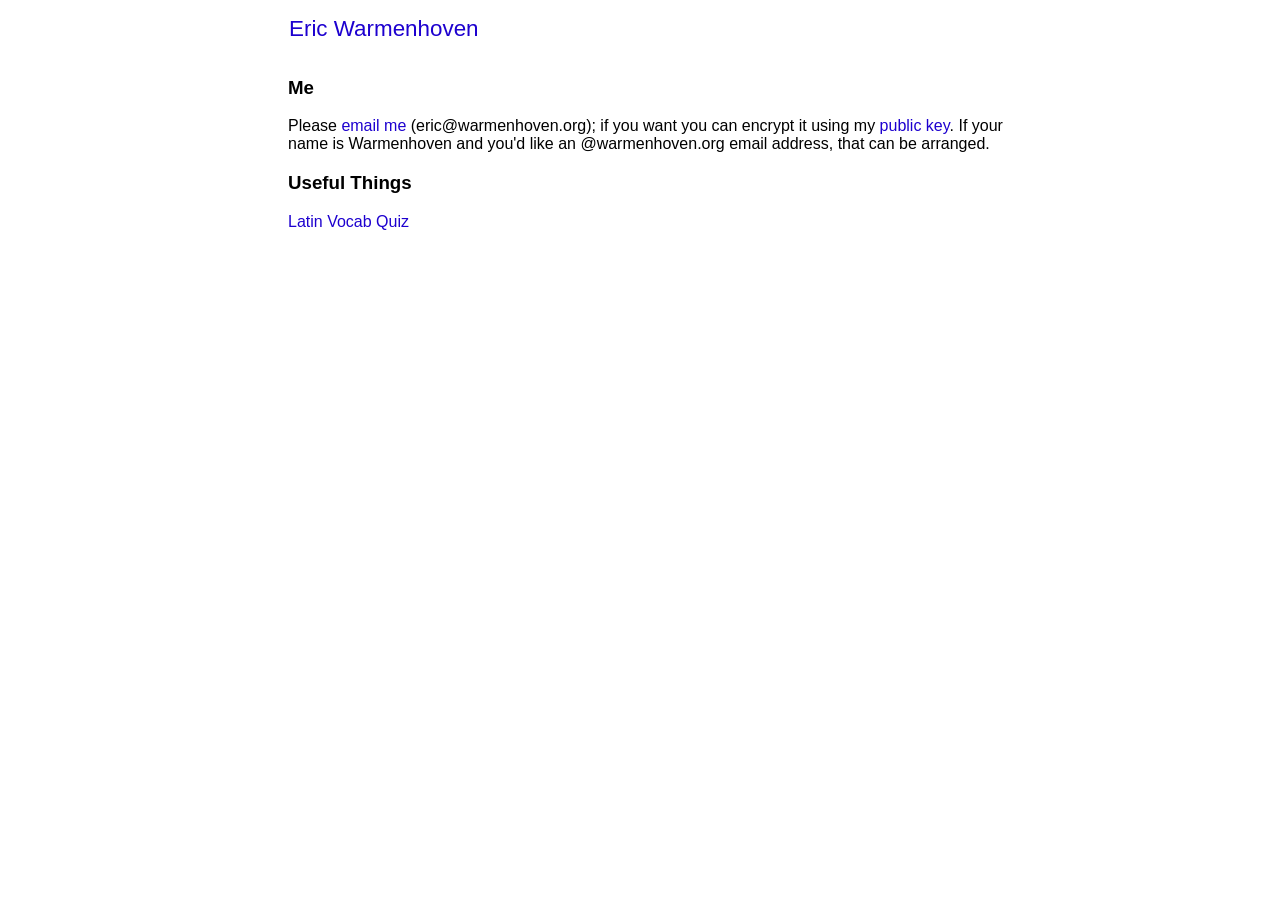
==== index.html @ 6802f2ff "In the beginning there was darkness" ====
<!DOCTYPE html PUBLIC "-//W3C//DTD XHTML 1.0 Strict//EN" "http://www.w3.org/TR/xhtml1/DTD/xhtml1-strict.dtd">
<html xmlns="http://www.w3.org/1999/xhtml" xml:lang="en">
  <head>
    <title>Eric Warmenhoven</title>
    <meta http-equiv="Content-Type" content="text/html; charset=utf-8" />
    <link rel="stylesheet" href="/css/main.css" type="text/css" media="screen" charset="utf-8" />
    <!--
    <link rel="openid.server" href="http://www.warmenhoven.org/id/index.php" />
    <link rel="openid.delegate" href="http://www.warmenhoven.org/id/index.php" />
    -->
  </head>
  <body>
    <div id="header">
      <h1 id="page-title">Eric Warmenhoven</h1>
    </div>
    <div id="content">
      <h3>Me</h3>
      <p>
        Please <a href="mailto:eric@warmenhoven.org">email me</a>
        (eric@warmenhoven.org); if you want you can encrypt it using my <a
        href="http://keys.gnupg.net/pks/lookup?op=get&search=0x04B7317054AD21B5">public
        key</a>. If your name is Warmenhoven and you'd like an @warmenhoven.org
        email address, that can be arranged.
      </p>
      <h3>Useful Things</h3>
      <p>
        <a href="/vocab/">Latin Vocab Quiz</a>
      </p>
    </div>
  </body>
</html>
---- css/main.css ----
/* Copyright (c) 2007 Eric Warmenhoven */

html, body { 
    margin:             0;
    padding:            0;
}
body {
    background-color:   white;
    font-family:        Arial, sans-serif;
    min-width:          600px;
    max-width:          800px;
    margin-left:        20%;
    margin-right:       20%;
}
a {
    text-decoration:    none;
}

#header {
    border:             1px solid white;
    padding-left:       2em;
    margin:             0em;
    clear:              left;
}
#page-title {
    font-weight:        normal;
    font-size:          1.4em;
    font-family:        Arial, sans-serif;
    color:              #1D00CF;
}

#content {
    margin-top:         0em;
    margin-left:        2em;
    margin-bottom:      2em;
}
#content a {
    color:              #1D00CF;  
}
#content h2 {
    font-size:          1.2em;
    font-weight:        normal;
}
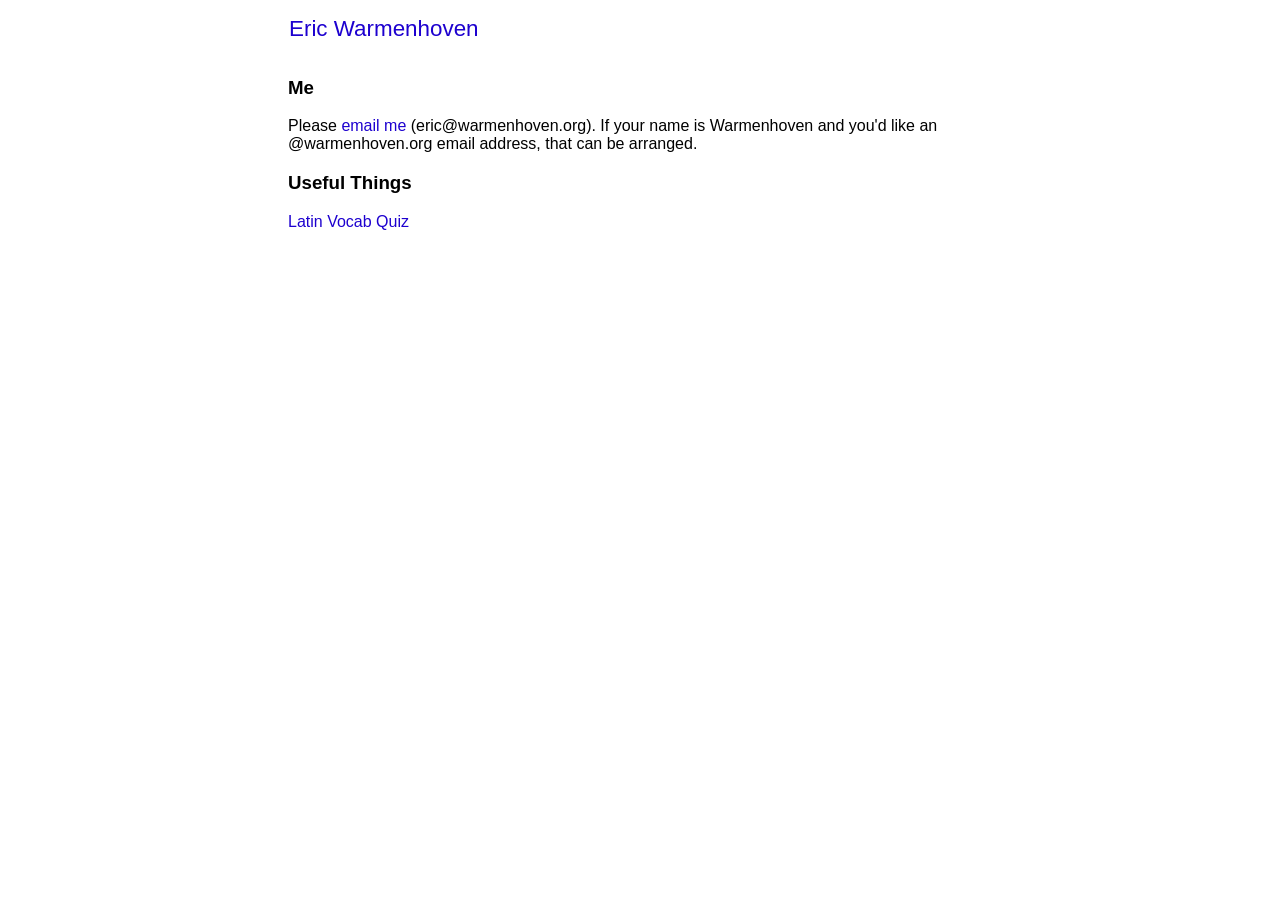
==== commit 63ffe23e: "Apparently this gpg key server doesn't exist anymore" ====
--- a/index.html
+++ b/index.html
@@ -17,10 +17,8 @@
       <h3>Me</h3>
       <p>
         Please <a href="mailto:eric@warmenhoven.org">email me</a>
-        (eric@warmenhoven.org); if you want you can encrypt it using my <a
-        href="http://keys.gnupg.net/pks/lookup?op=get&search=0x04B7317054AD21B5">public
-        key</a>. If your name is Warmenhoven and you'd like an @warmenhoven.org
-        email address, that can be arranged.
+        (eric@warmenhoven.org). If your name is Warmenhoven and you'd
+        like an @warmenhoven.org email address, that can be arranged.
       </p>
       <h3>Useful Things</h3>
       <p>
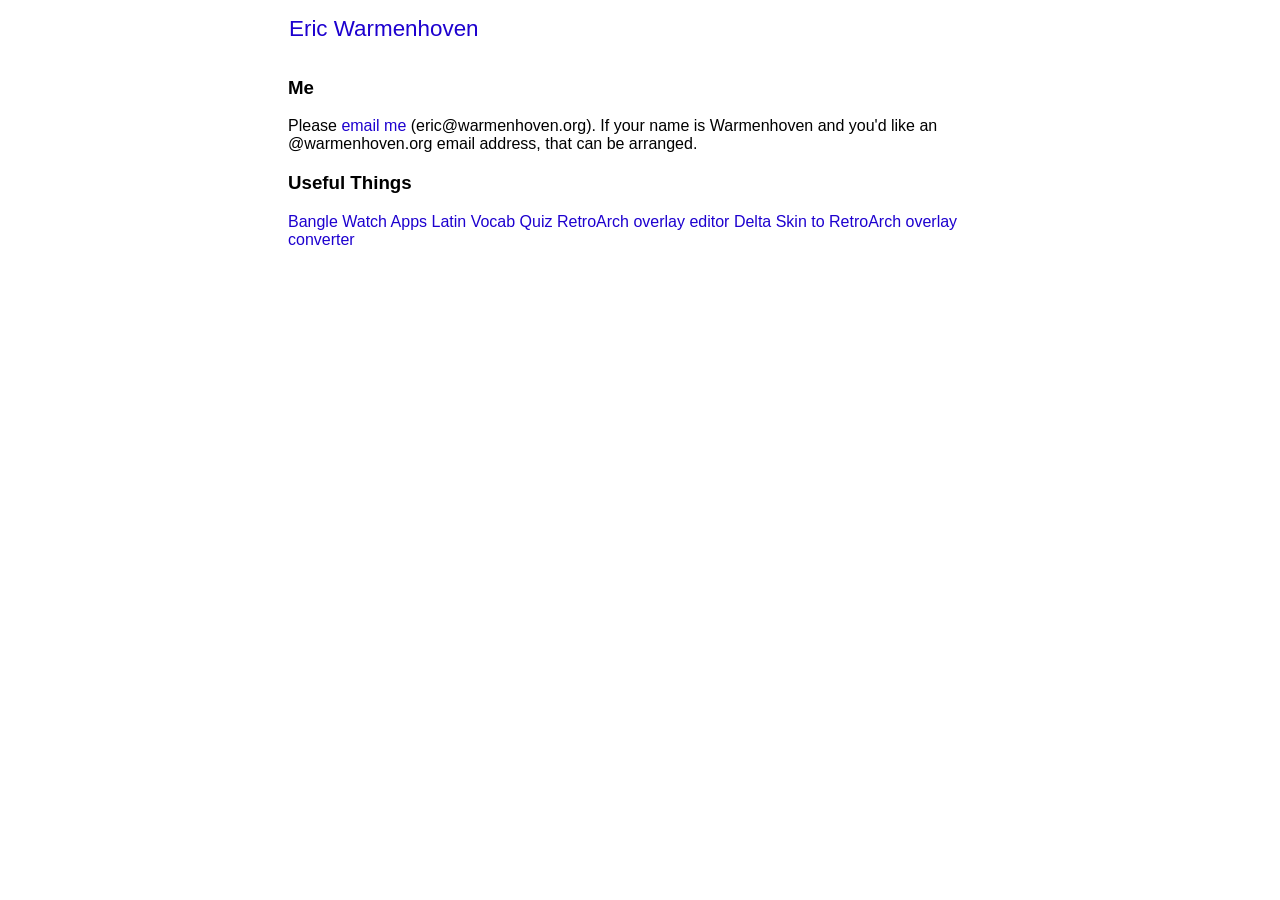
==== commit 6ab28226: "Remove openid, add links to some other repos" ====
--- a/index.html
+++ b/index.html
@@ -4,10 +4,6 @@
     <title>Eric Warmenhoven</title>
     <meta http-equiv="Content-Type" content="text/html; charset=utf-8" />
     <link rel="stylesheet" href="/css/main.css" type="text/css" media="screen" charset="utf-8" />
-    <!--
-    <link rel="openid.server" href="http://www.warmenhoven.org/id/index.php" />
-    <link rel="openid.delegate" href="http://www.warmenhoven.org/id/index.php" />
-    -->
   </head>
   <body>
     <div id="header">
@@ -22,7 +18,10 @@
       </p>
       <h3>Useful Things</h3>
       <p>
+        <a href="/BangleApps/">Bangle Watch Apps</a>
         <a href="/vocab/">Latin Vocab Quiz</a>
+        <a href="/retropad-editor/">RetroArch overlay editor</a>
+        <a href="/skin2overlay/">Delta Skin to RetroArch overlay converter</a>
       </p>
     </div>
   </body>
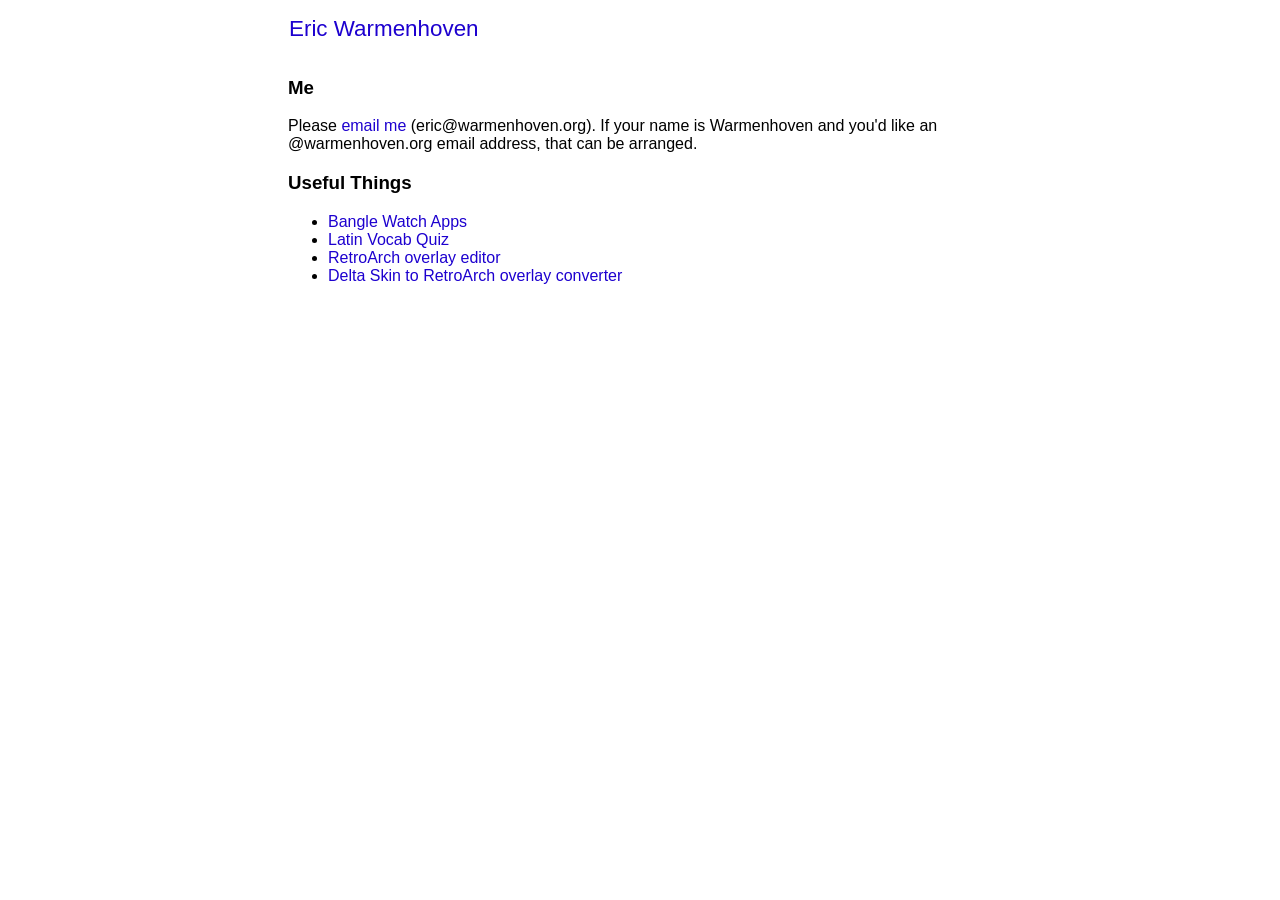
==== commit f51a9936: "Forgot to commit this, ul" ====
--- a/index.html
+++ b/index.html
@@ -18,10 +18,12 @@
       </p>
       <h3>Useful Things</h3>
       <p>
-        <a href="/BangleApps/">Bangle Watch Apps</a>
-        <a href="/vocab/">Latin Vocab Quiz</a>
-        <a href="/retropad-editor/">RetroArch overlay editor</a>
-        <a href="/skin2overlay/">Delta Skin to RetroArch overlay converter</a>
+        <ul>
+          <li><a href="/BangleApps/">Bangle Watch Apps</a></li>
+          <li><a href="/vocab/">Latin Vocab Quiz</a></li>
+          <li><a href="/retropad-editor/">RetroArch overlay editor</a></li>
+          <li><a href="/skin2overlay/">Delta Skin to RetroArch overlay converter</a></li>
+        </ul>
       </p>
     </div>
   </body>
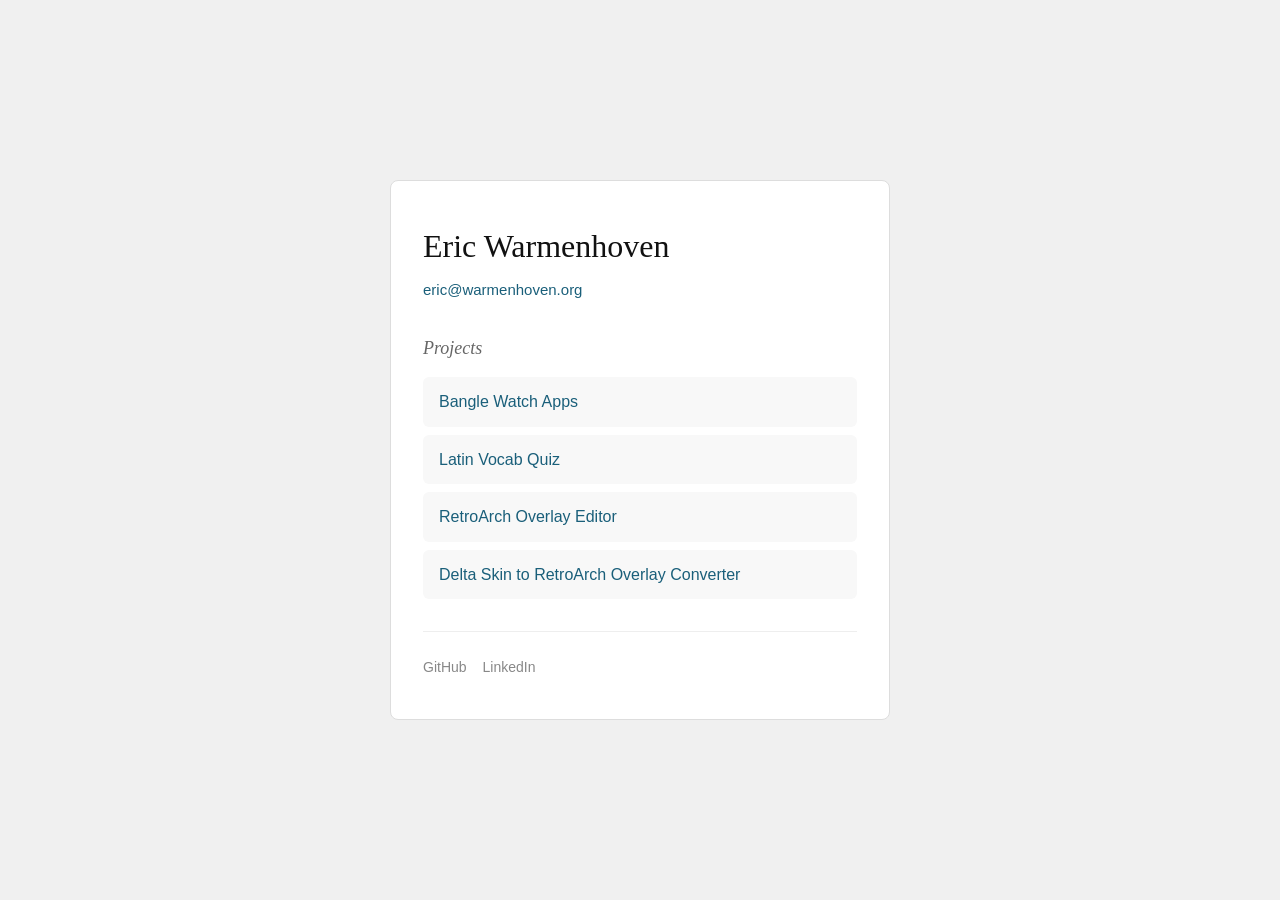
==== commit 985bf931: "cleanup, new style. thanks claude" ====
--- a/index.html
+++ b/index.html
@@ -1,30 +1,134 @@
-<!DOCTYPE html PUBLIC "-//W3C//DTD XHTML 1.0 Strict//EN" "http://www.w3.org/TR/xhtml1/DTD/xhtml1-strict.dtd">
-<html xmlns="http://www.w3.org/1999/xhtml" xml:lang="en">
-  <head>
-    <title>Eric Warmenhoven</title>
-    <meta http-equiv="Content-Type" content="text/html; charset=utf-8" />
-    <link rel="stylesheet" href="/css/main.css" type="text/css" media="screen" charset="utf-8" />
-  </head>
-  <body>
-    <div id="header">
-      <h1 id="page-title">Eric Warmenhoven</h1>
-    </div>
-    <div id="content">
-      <h3>Me</h3>
-      <p>
-        Please <a href="mailto:eric@warmenhoven.org">email me</a>
-        (eric@warmenhoven.org). If your name is Warmenhoven and you'd
-        like an @warmenhoven.org email address, that can be arranged.
-      </p>
-      <h3>Useful Things</h3>
-      <p>
-        <ul>
-          <li><a href="/BangleApps/">Bangle Watch Apps</a></li>
-          <li><a href="/vocab/">Latin Vocab Quiz</a></li>
-          <li><a href="/retropad-editor/">RetroArch overlay editor</a></li>
-          <li><a href="/skin2overlay/">Delta Skin to RetroArch overlay converter</a></li>
-        </ul>
-      </p>
-    </div>
-  </body>
+<!DOCTYPE html>
+<html lang="en">
+<head>
+  <meta charset="utf-8">
+  <meta name="viewport" content="width=device-width, initial-scale=1">
+  <title>Eric Warmenhoven</title>
+  <meta name="description" content="Personal page of Eric Warmenhoven">
+  <meta property="og:title" content="Eric Warmenhoven">
+  <meta property="og:description" content="Personal page of Eric Warmenhoven">
+  <meta property="og:type" content="website">
+  <meta property="og:url" content="https://www.warmenhoven.org/">
+  <link rel="icon" href="data:image/svg+xml,<svg xmlns='http://www.w3.org/2000/svg' viewBox='0 0 100 100'><text y='.9em' font-size='90' font-family='Georgia'>W</text></svg>">
+  <style>
+    * {
+      box-sizing: border-box;
+      margin: 0;
+      padding: 0;
+    }
+    body {
+      font-family: -apple-system, BlinkMacSystemFont, "Segoe UI", Roboto, Helvetica, Arial, sans-serif;
+      background: #f0f0f0;
+      color: #333;
+      line-height: 1.6;
+      min-height: 100vh;
+      display: flex;
+      flex-direction: column;
+      align-items: center;
+      justify-content: center;
+      padding: 2rem 1rem;
+    }
+    main {
+      max-width: 500px;
+      width: 100%;
+      background: #fff;
+      border: 1px solid #ddd;
+      border-radius: 8px;
+      padding: 2.5rem 2rem;
+    }
+    h1 {
+      font-family: Georgia, "Times New Roman", Times, serif;
+      font-size: 2rem;
+      font-weight: normal;
+      margin-bottom: 0.25rem;
+      color: #111;
+    }
+    .contact {
+      margin-bottom: 2rem;
+    }
+    .contact a {
+      color: #1a5f7a;
+      text-decoration: none;
+      font-size: 0.9375rem;
+    }
+    .contact a:hover {
+      text-decoration: underline;
+    }
+    h2 {
+      font-family: Georgia, "Times New Roman", Times, serif;
+      font-size: 1.125rem;
+      font-weight: normal;
+      font-style: italic;
+      color: #666;
+      margin-bottom: 0.875rem;
+    }
+    .projects {
+      margin-bottom: 2rem;
+    }
+    .projects ul {
+      list-style: none;
+      display: flex;
+      flex-direction: column;
+      gap: 0.5rem;
+    }
+    .projects a {
+      display: block;
+      padding: 0.75rem 1rem;
+      background: #f8f8f8;
+      border-radius: 6px;
+      color: #1a5f7a;
+      text-decoration: none;
+      transition: background 0.15s ease;
+    }
+    .projects a:hover {
+      background: #f0f0f0;
+    }
+    footer {
+      display: flex;
+      gap: 1rem;
+      padding-top: 1.5rem;
+      border-top: 1px solid #eee;
+    }
+    footer a {
+      color: #888;
+      text-decoration: none;
+      font-size: 0.875rem;
+    }
+    footer a:hover {
+      color: #555;
+      text-decoration: underline;
+    }
+    /* Keyboard focus states */
+    a:focus {
+      outline: 2px solid #1a5f7a;
+      outline-offset: 2px;
+    }
+    .projects a:focus {
+      outline-offset: 0;
+    }
+  </style>
+</head>
+<body>
+  <main>
+    <h1>Eric Warmenhoven</h1>
+    <p class="contact">
+      <a href="mailto:eric@warmenhoven.org">eric@warmenhoven.org</a>
+    </p>
+
+    <section class="projects">
+      <h2>Projects</h2>
+      <ul>
+        <li><a href="/BangleApps/">Bangle Watch Apps</a></li>
+        <li><a href="/vocab/">Latin Vocab Quiz</a></li>
+        <li><a href="/retropad-editor/">RetroArch Overlay Editor</a></li>
+        <li><a href="/skin2overlay/">Delta Skin to RetroArch Overlay Converter</a></li>
+      </ul>
+    </section>
+
+    <footer>
+      <a href="https://github.com/warmenhoven" rel="me">GitHub</a>
+      <a href="https://linkedin.com/in/warmenhoven" rel="me">LinkedIn</a>
+    </footer>
+  </main>
+</body>
 </html>
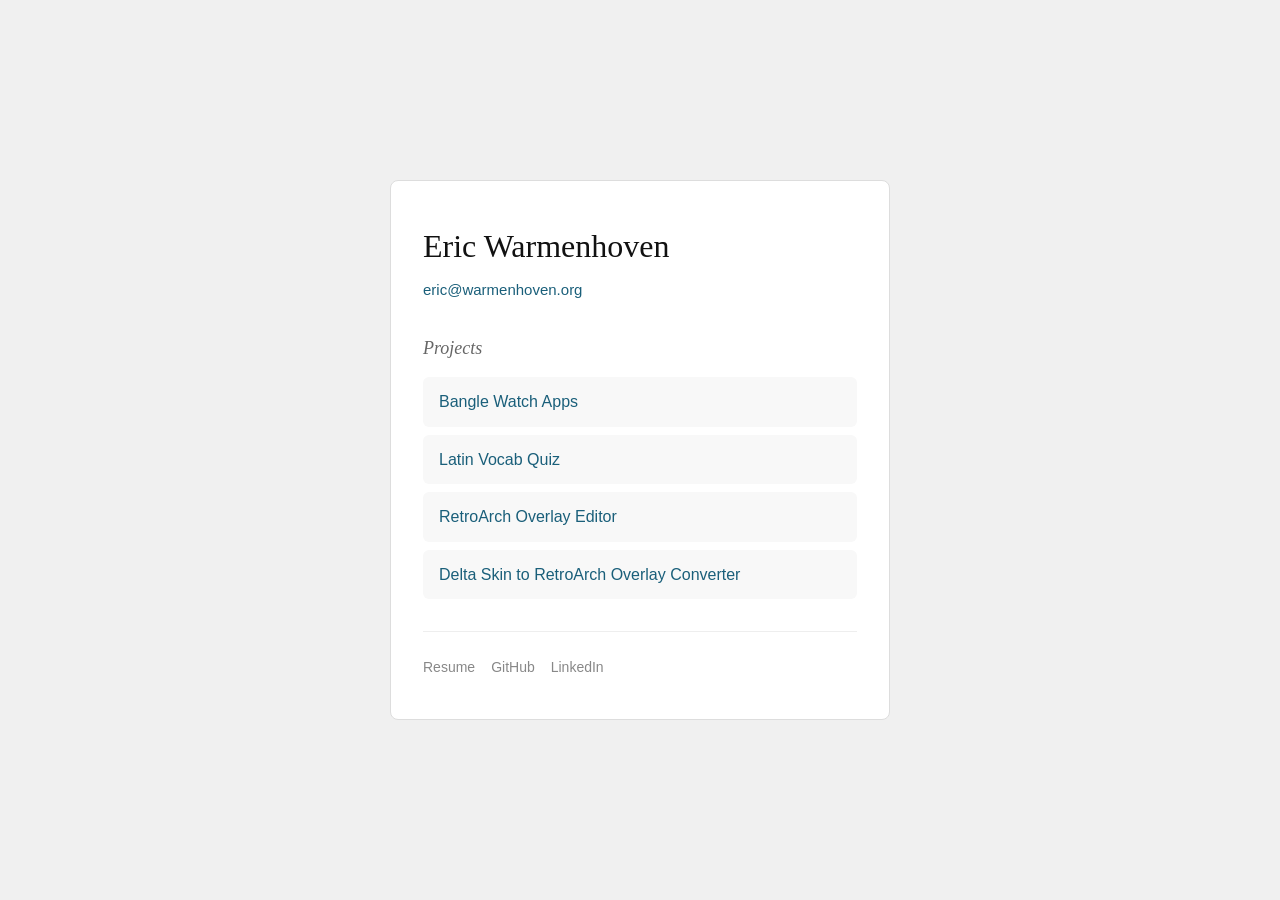
==== commit 02fdd929: "resume" ====
--- a/index.html
+++ b/index.html
@@ -126,6 +126,7 @@
     </section>
 
     <footer>
+      <a href="/resume/">Resume</a>
       <a href="https://github.com/warmenhoven" rel="me">GitHub</a>
       <a href="https://linkedin.com/in/warmenhoven" rel="me">LinkedIn</a>
     </footer>
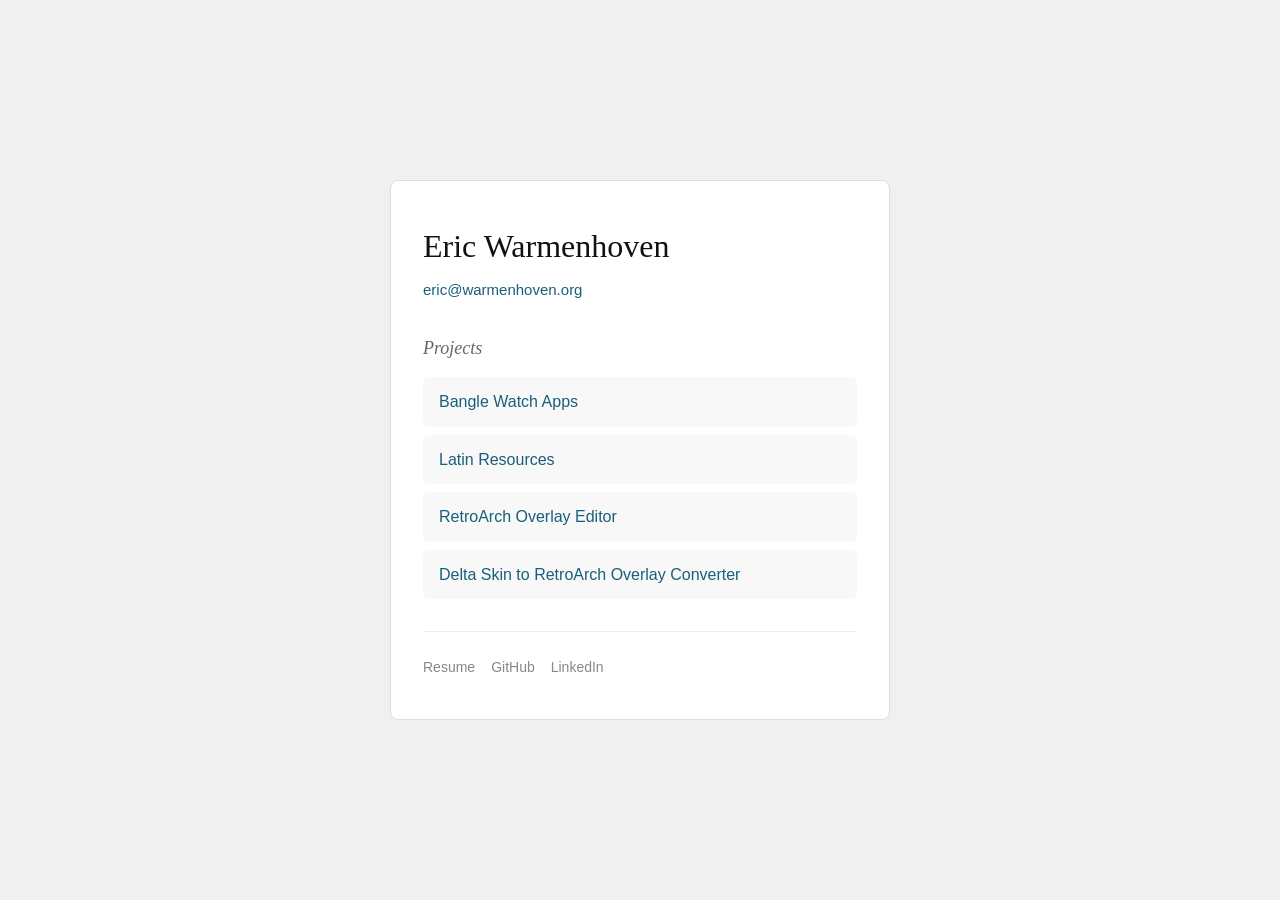
==== commit 6dda03a6: "latin" ====
--- a/index.html
+++ b/index.html
@@ -119,7 +119,7 @@
       <h2>Projects</h2>
       <ul>
         <li><a href="/BangleApps/">Bangle Watch Apps</a></li>
-        <li><a href="/vocab/">Latin Vocab Quiz</a></li>
+        <li><a href="/latin/">Latin Resources</a></li>
         <li><a href="/retropad-editor/">RetroArch Overlay Editor</a></li>
         <li><a href="/skin2overlay/">Delta Skin to RetroArch Overlay Converter</a></li>
       </ul>
